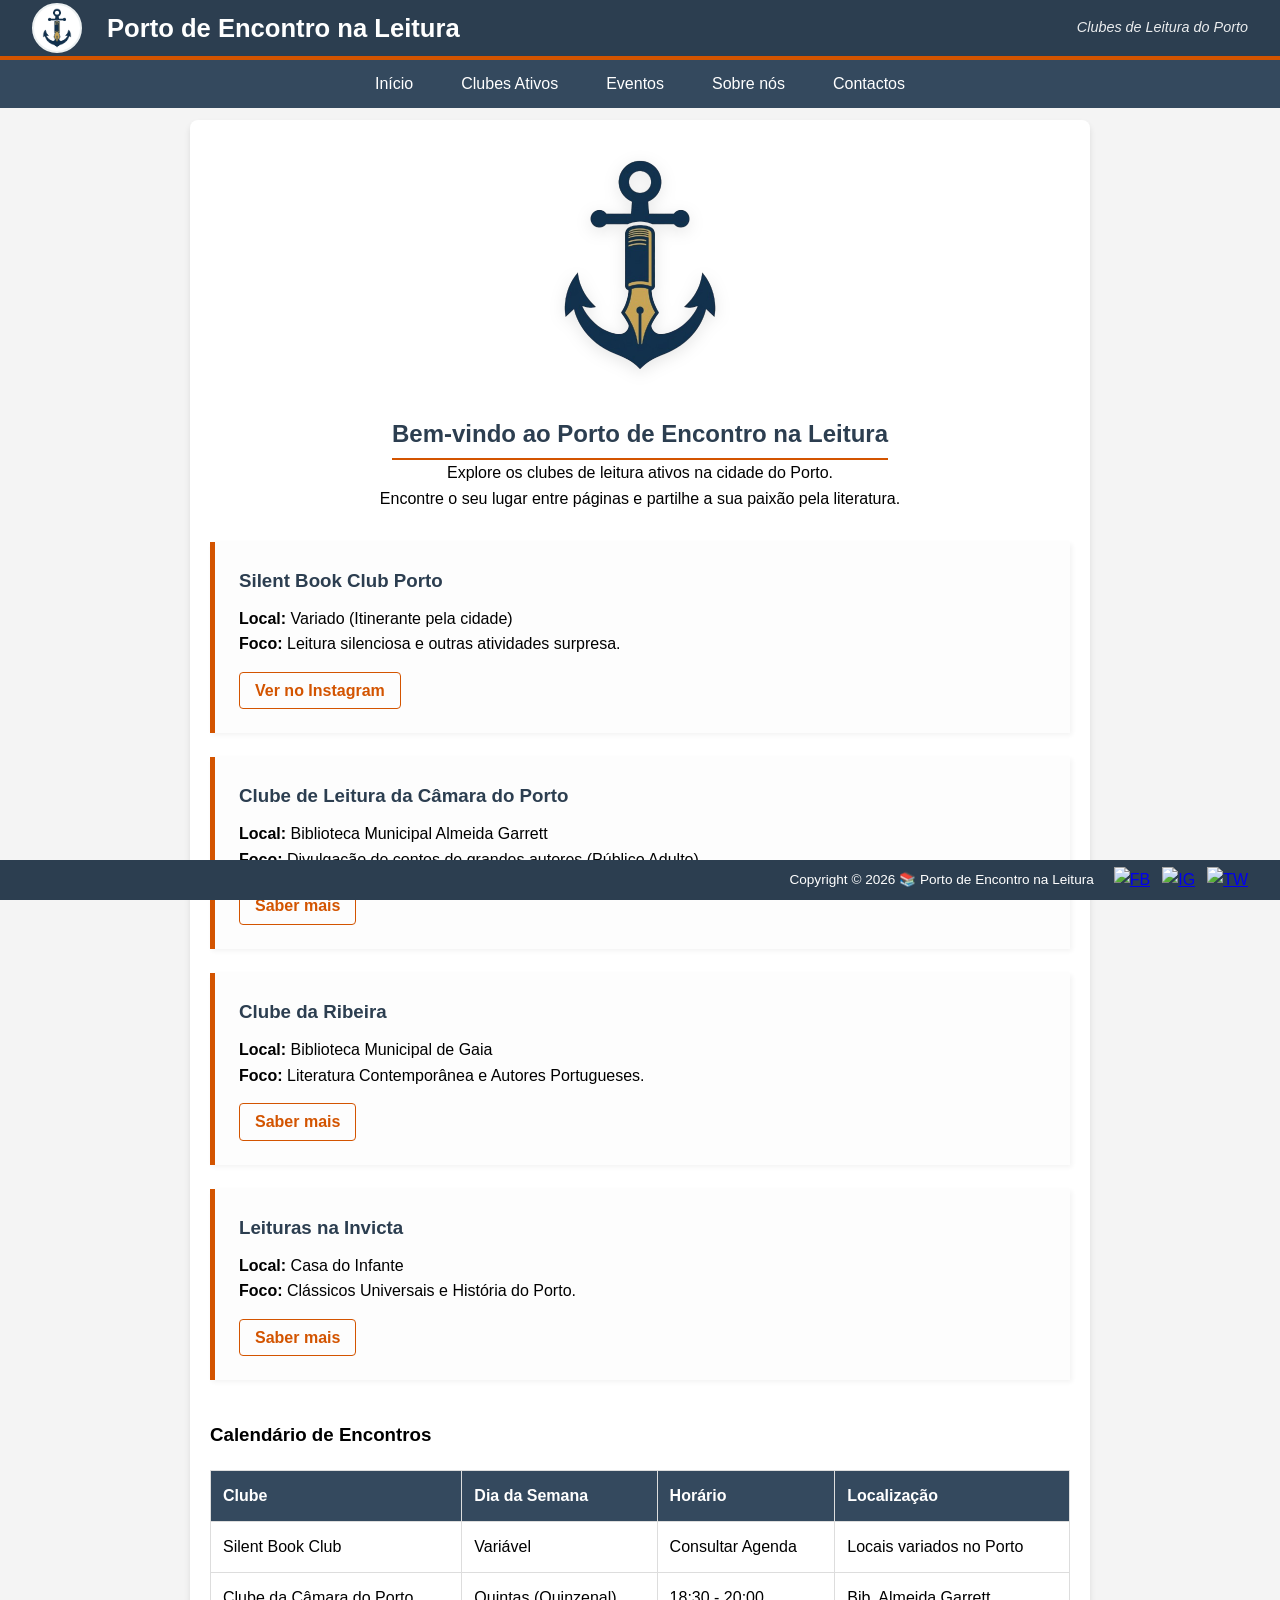
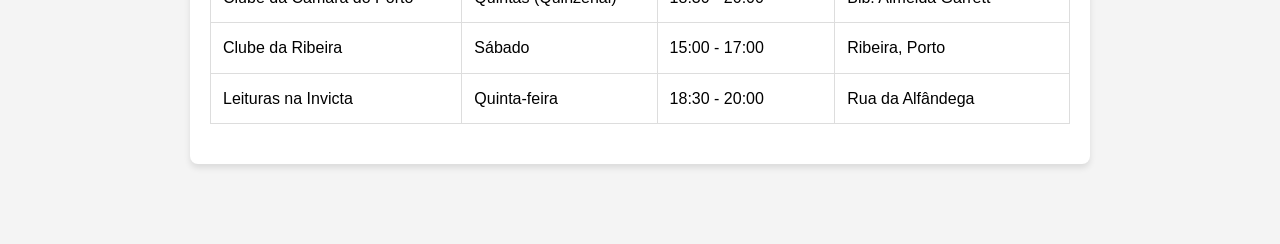
==== index.html @ e993e826 "first commit" ====
<!doctype html>
<html lang="pt">
    <head>
        <meta charset="UTF-8" />
        <meta name="viewport" content="width=device-width, initial-scale=1.0" />
        <title>Porto de Encontro na Leitura</title>
        
        <!-- Font Awasome CDN para ícones sociais -->        
        <link rel="stylesheet" href="https://cdnjs.cloudflare.com/ajax/libs/font-awesome/7.0.1/css/all.min.css"
        integrity="sha512-2SwdPD6INVrV/lHTZbO2nodKhrnDdJK9/kg2XD1r9uGqPo1cUbujc+IYdlYdEErWNu69gVcYgdxlmVmzTWnetw=="
        crossorigin="anonymous"
        referrerpolicy="no-referrer" />


        <link rel="stylesheet" href="styles.css" />
    </head>
    <body>
        <header>
            <div class="header-left">
                <div class="logo">
                    <img src="logotipoPLtranspM.png" alt="Logótipo Porto de Encontro na Leitura" class="logo-img">
                </div>
                <span class="logo-text">Porto de Encontro na Leitura</span>
            </div>
            <div class="header-right">
                <p class="sub-text">Clubes de Leitura do Porto</p>
            </div>
        </header>
 
        <nav>
            <ul>
                <li><a href="index.html">Início</a></li>
                <li><a href="clubes.html">Clubes Ativos</a></li>
                <li><a href="eventos.html">Eventos</a></li>
                <li><a href="sobre.html">Sobre nós</a></li>
                <li><a href="contactos.html">Contactos</a></li>
            </ul>
        </nav>
 

    <main>
    <section class="intro">
        
        <div class="main-logo-container">
            <img src="logotipoPLtranspM.png" alt="Porto de Encontro na Leitura" class="main-logo-img">
        </div>

        <h2>Bem-vindo ao Porto de Encontro na Leitura</h2>
        <p>Explore os clubes de leitura ativos na cidade do Porto.</p>
        <p>Encontre o seu lugar entre páginas e partilhe a sua paixão pela literatura.</p>
    </section>

    <section class="clubes-grid">

        <div class="clube-card">
            <h3>Silent Book Club Porto</h3>
            <p><strong>Local:</strong> Variado (Itinerante pela cidade)</p>
            <p><strong>Foco:</strong> Leitura silenciosa e outras atividades surpresa.</p>
            <a href="https://www.instagram.com/silentbookclubporto/" target="_blank" class="btn-link">Ver no Instagram</a>
        </div>

        <div class="clube-card">
            <h3>Clube de Leitura da Câmara do Porto</h3>
            <p><strong>Local:</strong> Biblioteca Municipal Almeida Garrett</p>
            <p><strong>Foco:</strong> Divulgação de contos de grandes autores (Público Adulto).</p>
            <a href="https://bmp.cm-porto.pt/pb_ClubeLeitura" target="_blank" class="btn-link">Saber mais</a>
        </div>        

        <div class="clube-card">
            <h3>Clube da Ribeira</h3>
            <p><strong>Local:</strong> Biblioteca Municipal de Gaia</p>
            <p><strong>Foco:</strong> Literatura Contemporânea e Autores Portugueses.</p>
            <a href="#" class="btn-link">Saber mais</a>
        </div>

        <div class="clube-card">
            <h3>Leituras na Invicta</h3>
            <p><strong>Local:</strong> Casa do Infante</p>
            <p><strong>Foco:</strong> Clássicos Universais e História do Porto.</p>
            <a href="#" class="btn-link">Saber mais</a>
        </div>
    </section>

    <section class="horarios">
        <h3>Calendário de Encontros</h3>
        <table>
            <thead>
                <tr>
                    <th>Clube</th>
                    <th>Dia da Semana</th>
                    <th>Horário</th>
                    <th>Localização</th>
                </tr>
            </thead>
            <tbody>
                <tr>
                    <td>Silent Book Club</td>
                    <td>Variável</td>
                    <td>Consultar Agenda</td>
                    <td>Locais variados no Porto</td>
                </tr>
                <tr>
                    <td>Clube da Câmara do Porto</td>
                    <td>Quintas (Quinzenal)</td>
                    <td>18:30 - 20:00</td>
                    <td>Bib. Almeida Garrett</td>
                </tr>
                <tr>
                    <td>Clube da Ribeira</td>
                    <td>Sábado</td>
                    <td>15:00 - 17:00</td>
                    <td>Ribeira, Porto</td>
                </tr>
                <tr>
                    <td>Leituras na Invicta</td>
                    <td>Quinta-feira</td>
                    <td>18:30 - 20:00</td>
                    <td>Rua da Alfândega</td>
                </tr>
            </tbody>
        </table>
    </section>
</main>


    <footer>
        <div class="footer-container">
            <span class="copyright">Copyright &copy; 2026 📚 Porto de Encontro na Leitura</span>
            <div class="social">
                <a href="#" target="_blank"><img src="https://cdn-icons-png.flaticon.com/512/733/733547.png" alt="FB" class="social-icon"></a>
                <a href="#" target="_blank"><img src="https://cdn-icons-png.flaticon.com/512/2111/2111463.png" alt="IG" class="social-icon"></a>
                <a href="#" target="_blank"><img src="https://cdn-icons-png.flaticon.com/512/3256/3256013.png" alt="TW" class="social-icon"></a>
            </div>
        </div>
    </footer>



    </body>
</html>
---- styles.css ----
* {
    margin: 0;
    padding: 0;
    box-sizing: border-box;
}

body {
    font-family: 'Segoe UI', Tahoma, Geneva, Verdana, sans-serif;
    line-height: 1.6;
    background-color: #f4f4f4;
}

header {
    background-color: #2c3e50;
    color: white;
    padding: 0 2rem;
    display: flex;
    justify-content: space-between; /* Empurra um grupo para a esquerda e outro para a direita */
    align-items: center;
    border-bottom: 4px solid #d35400;
    position: fixed;
    top: 0;
    width: 100%;
    z-index: 1000;
    height: 60px;
}

.header-left {
    display: flex;
    align-items: center;
    gap: 10px;
}

.logo {
    display: flex;
    align-items: center;
    justify-content: center; /* Centra a imagem dentro do círculo */
    
    /* Define o tamanho do círculo */
    width: 50px;  /* Ligeiramente menor que a altura do header (60px) */
    height: 50px;
    
    /* Cria a forma circular branca */
    background-color: white;
    border-radius: 50%; /* Torna o quadrado num círculo perfeito */
    
    /* Adiciona uma borda fina para destacar (Opcional) */
    border: 2px solid #ecf0f1; 
    
    /* Garante que o círculo não deforma */
    flex-shrink: 0; 
    
    /* Espaçamento em relação ao texto à direita */
    margin-right: 15px; 
}


.logo-img {
    /* A imagem deve ser menor que o círculo */
    height: 50px;
    width: auto;
    
    /* Garante que a imagem não sai fora do círculo */
    max-width: 99%; 
    max-height: 99%;
    
    display: block;
}

.logo-text {
    font-size: 1.6rem; /* Texto maior */
    font-weight: bold;
    white-space: nowrap;
}

.sub-text {
    font-size: 0.9rem; /* Texto mais pequeno */
    opacity: 0.9;
    margin: 0;
    font-style: italic;
}


nav {
    background-color: #34495e;
    position: fixed;
    top: 60px; /* Logo abaixo do header */
    width: 100%;
    z-index: 999;
}

nav ul {
    list-style: none;
    display: flex;
    justify-content: center;
}

nav a {
    color: white;
    text-decoration: none;
    padding: 0.7rem 1.5rem;
    display: block;
}

nav a:hover {
    background-color: #d35400;
}


.intro {
    text-align: center;
    margin-bottom: 30px;
}

.intro h2 {
    color: #2c3e50;
    border-bottom: 2px solid #d35400;
    display: inline-block;
    padding-bottom: 5px;
}



main {
    max-width: 900px;
    margin: 120px auto 80px auto; 
    padding: 20px;
    background: white;
    border-radius: 8px;
    box-shadow: 0 4px 6px rgba(0,0,0,0.1);
}

.clube-card {
    border-left: 5px solid #d35400;
    margin-bottom: 1.5rem;
    padding: 1.5rem;
    background: #fdfdfd;
    box-shadow: 2px 2px 5px rgba(0,0,0,0.05);
}

.clube-card h3 {
    margin-bottom: 10px;
    color: #2c3e50;
}


.btn-link {
    display: inline-block;
    margin-top: 15px;
    color: #d35400;
    text-decoration: none;
    font-weight: bold;
    border: 1px solid #d35400;
    padding: 5px 15px;
    border-radius: 4px;
    transition: 0.3s;
}

.btn-link:hover {
    background-color: #d35400;
    color: white;
}

.horarios {
    margin-top: 40px;
    overflow-x: auto;
}


table {
    width: 100%;
    border-collapse: collapse;
    margin: 20px 0;
}

table th, table td {
    padding: 12px;
    border: 1px solid #ddd;
    text-align: left;
}

table th {
    background-color: #34495e;
    color: white;
}

.registo {
    margin-top: 40px;
    padding: 20px;
    background: #ecf0f1;
    border-radius: 5px;
}

button {
    background: #2c3e50;
    color: white;
    border: none;
    padding: 0.5rem 1rem;
    cursor: pointer;
    margin-top: 10px;
    transition: 0.3s;
}

button:hover {
    background-color: #d35400;
}

footer {
    background: #2c3e50;
    color: white;
    position: fixed;
    bottom: 0;
    width: 100%;
    z-index: 1000;
    padding: 5px 2rem; /* Reduzido para ser muito mais fino */
    height: 40px; /* Altura fixa reduzida */
    display: flex;
    align-items: center;
    justify-content: flex-end; /* Alinha tudo à direita */
}

.footer-container {
    display: flex;
    align-items: center;
    gap: 20px; /* Espaço entre o texto e os ícones */
}

.copyright {
    font-size: 0.85rem; /* Texto ligeiramente menor para caber na linha fina */
}

.social {
    display: flex;
    align-items: center;
    gap: 12px;
    margin-top: 0; /* Remove a margem superior anterior */
}

.social-icon {
    width: 18px; /* Ícones menores para o rodapé fino */
    height: 18px;
    transition: transform 0.3s;
}

.social-icon:hover {
    transform: scale(1.2);
}




/* 6. Responsividade (Telemóveis) */
@media screen and (max-width: 600px) {
    header {
        padding: 0.5rem 1rem;
    }
    
    .logo { font-size: 1.2rem; }

    nav a { padding: 0.5rem 0.8rem; }

    main {
        margin-top: 140px; /* Mais espaço no topo se o menu quebrar linha */
        margin-left: 10px;
        margin-right: 10px;
    }

    .sub-text {
        display: none;
    }
    .logo-text {
        font-size: 1.1rem;
    }

    footer {
        justify-content: center;
        height: auto;
        padding: 10px;
    }
    .footer-container {
        flex-direction: column;
        gap: 5px;
    }
}

/* Ajuste para ecrãs médios (Tablets) */
@media screen and (max-width: 850px) {
    header {
        flex-direction: column;
        height: auto; /* Deixa o header crescer se o nome for muito grande */
        padding: 10px;
    }
    
    nav {
        top: auto; /* O menu ajusta-se à nova altura do header */
        position: relative; 
    }
    
    main {
        margin-top: 20px; /* Reset da margem quando não é fixo no mobile */
    }
}




/* Estilos para o Formulário de Contacto */
.registo form {
    display: flex;
    flex-direction: column;
    gap: 15px;
}

.campo {
    display: flex;
    flex-direction: column;
}

.campo label {
    font-weight: bold;
    margin-bottom: 5px;
    color: #2c3e50;
}

.campo input, .campo select, .campo textarea {
    padding: 10px;
    border: 1px solid #ccc;
    border-radius: 4px;
    font-family: inherit;
    font-size: 1rem;
}

.campo textarea {
    resize: vertical;
}

/* Ajuste no botão para ocupar apenas o espaço necessário */
.registo button {
    align-self: flex-start;
    padding: 10px 25px;
    font-weight: bold;
}



.whatsapp-contact {
    margin-top: 30px;
    padding: 20px;
    background-color: #e8f5e9;
    border-radius: 8px;
    text-align: center;
}

.btn-whatsapp {
    display: inline-flex;
    align-items: center;
    gap: 10px;
    background-color: #25D366;
    color: white;
    text-decoration: none;
    padding: 12px 20px;
    border-radius: 50px;
    font-weight: bold;
    font-size: 1.1rem;
    transition: 0.3s;
    margin-top: 15px;
    box-shadow: 0 4px 6px rgba(0,0,0,0.1);
}

.btn-whatsapp:hover {
    background-color: #128C7E;
    transform: translateY(-2px);
}

.wa-icon {
    width: 25px;
    height: 25px;
    filter: brightness(0) invert(1); /* Torna o ícone branco */
}

/* Estilos para o logótipo de destaque na Home */
.main-logo-container {
    display: flex;
    justify-content: center;
    margin-bottom: 25px; /* Espaço entre a imagem e o título H2 */
}

.main-logo-img {
    max-width: 250px; /* Tamanho de destaque */
    height: auto;
    filter: drop-shadow(0px 4px 8px rgba(0, 0, 0, 0.1)); /* Sombra suave para profundidade */
    transition: transform 0.5s ease;
}

.main-logo-img:hover {
    transform: scale(1.05); /* Efeito subtil de zoom ao passar o rato */
}

/* Ajuste para telemóveis */
@media screen and (max-width: 600px) {
    .main-logo-img {
        max-width: 180px; /* Um pouco menor em ecrãs pequenos */
    }
}
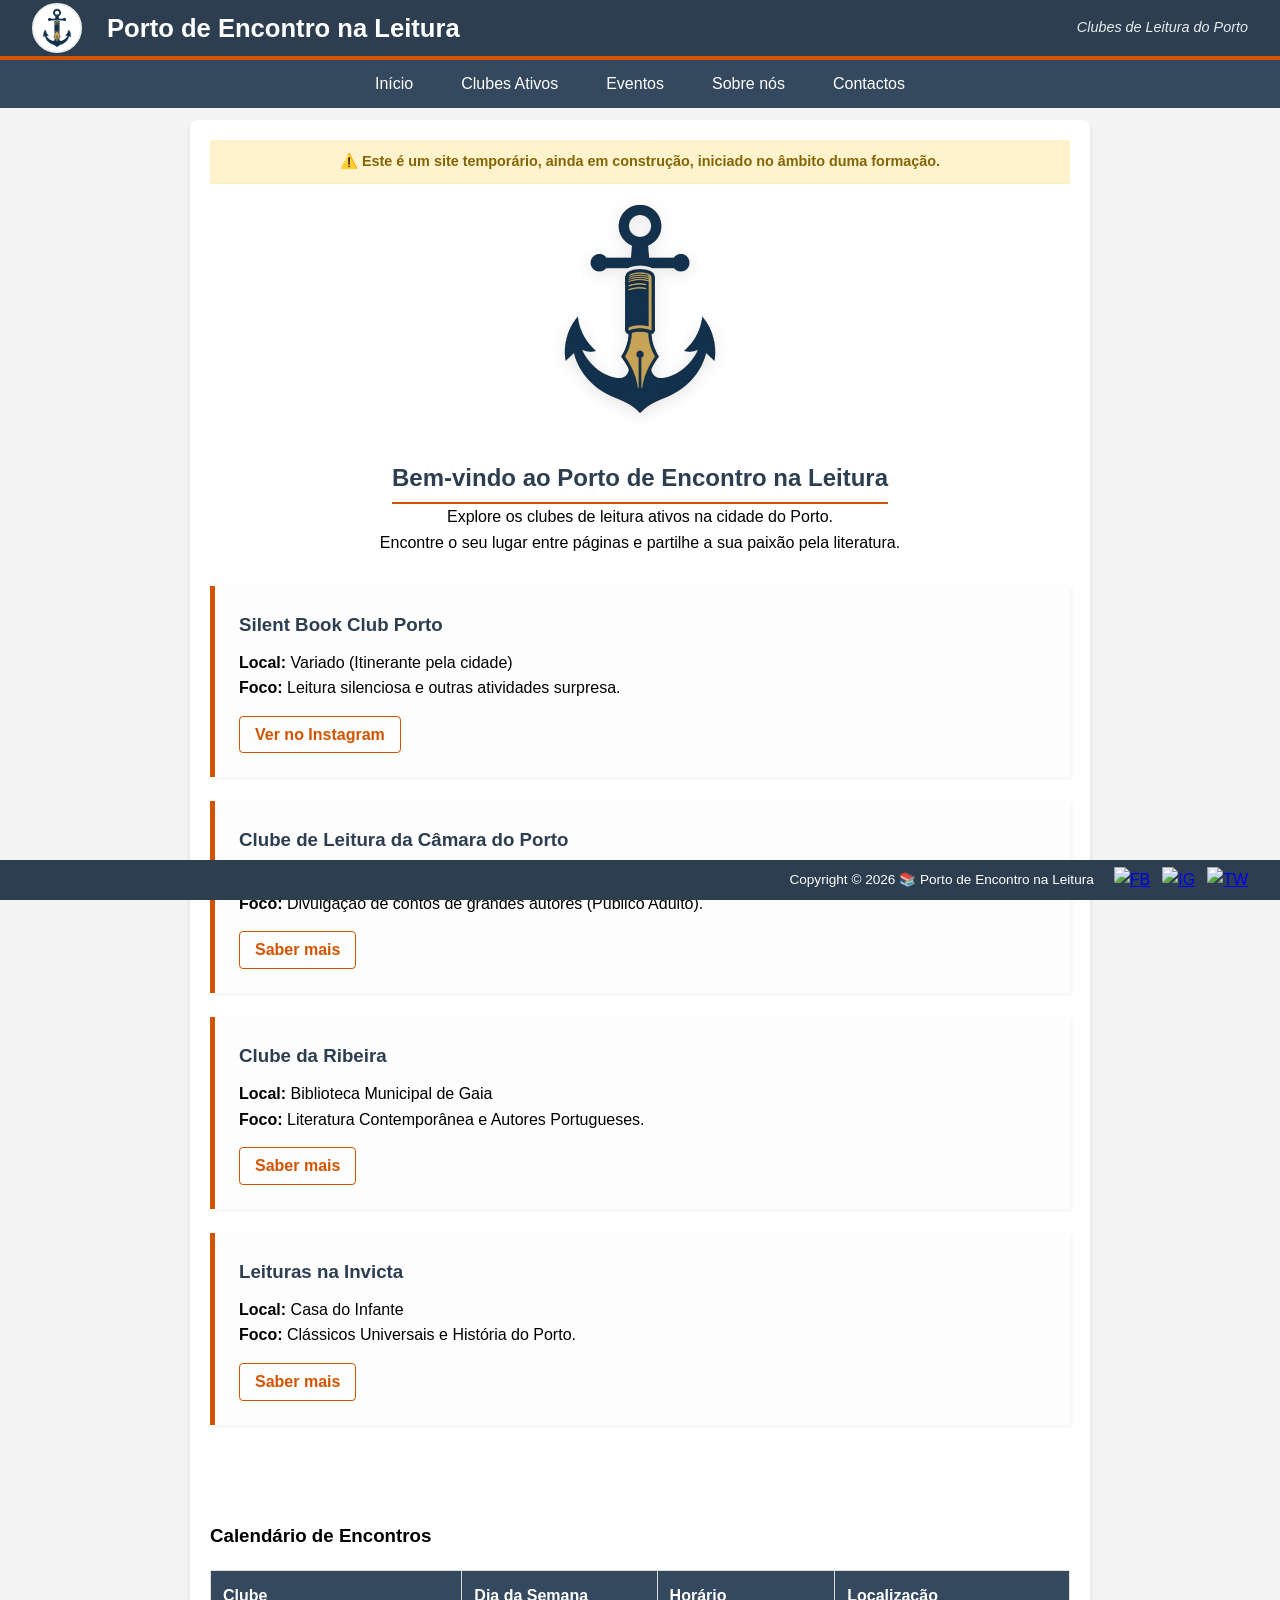
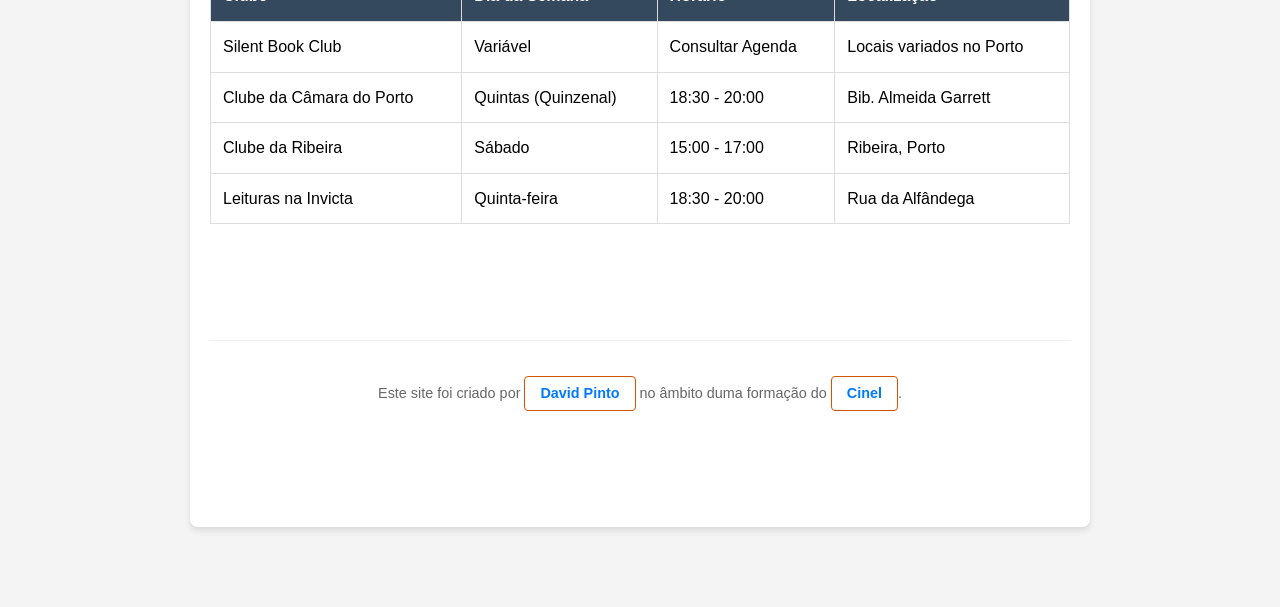
==== commit 42ae03fe: "temp" ====
--- a/index.html
+++ b/index.html
@@ -1,140 +1,160 @@
 <!doctype html>
 <html lang="pt">
-    <head>
-        <meta charset="UTF-8" />
-        <meta name="viewport" content="width=device-width, initial-scale=1.0" />
-        <title>Porto de Encontro na Leitura</title>
-        
-        <!-- Font Awasome CDN para ícones sociais -->        
-        <link rel="stylesheet" href="https://cdnjs.cloudflare.com/ajax/libs/font-awesome/7.0.1/css/all.min.css"
+
+<head>
+    <meta charset="UTF-8" />
+    <meta name="viewport" content="width=device-width, initial-scale=1.0" />
+    <title>Porto de Encontro na Leitura</title>
+
+    <!-- Font Awasome CDN para ícones sociais -->
+    <link rel="stylesheet" href="https://cdnjs.cloudflare.com/ajax/libs/font-awesome/7.0.1/css/all.min.css"
         integrity="sha512-2SwdPD6INVrV/lHTZbO2nodKhrnDdJK9/kg2XD1r9uGqPo1cUbujc+IYdlYdEErWNu69gVcYgdxlmVmzTWnetw=="
-        crossorigin="anonymous"
-        referrerpolicy="no-referrer" />
+        crossorigin="anonymous" referrerpolicy="no-referrer" />
 
 
-        <link rel="stylesheet" href="styles.css" />
-    </head>
-    <body>
-        <header>
-            <div class="header-left">
-                <div class="logo">
-                    <img src="logotipoPLtranspM.png" alt="Logótipo Porto de Encontro na Leitura" class="logo-img">
-                </div>
-                <span class="logo-text">Porto de Encontro na Leitura</span>
+    <link rel="stylesheet" href="styles.css" />
+</head>
+
+<body>
+    <header>
+        <div class="header-left">
+            <div class="logo">
+                <img src="logotipoPLtranspM.png" alt="Logótipo Porto de Encontro na Leitura" class="logo-img">
             </div>
-            <div class="header-right">
-                <p class="sub-text">Clubes de Leitura do Porto</p>
-            </div>
-        </header>
- 
-        <nav>
-            <ul>
-                <li><a href="index.html">Início</a></li>
-                <li><a href="clubes.html">Clubes Ativos</a></li>
-                <li><a href="eventos.html">Eventos</a></li>
-                <li><a href="sobre.html">Sobre nós</a></li>
-                <li><a href="contactos.html">Contactos</a></li>
-            </ul>
-        </nav>
- 
+            <span class="logo-text">Porto de Encontro na Leitura</span>
+        </div>
+        <div class="header-right">
+            <p class="sub-text">Clubes de Leitura do Porto</p>
+        </div>
+    </header>
+
+    <nav>
+        <ul>
+            <li><a href="index.html">Início</a></li>
+            <li><a href="clubes.html">Clubes Ativos</a></li>
+            <li><a href="eventos.html">Eventos</a></li>
+            <li><a href="sobre.html">Sobre nós</a></li>
+            <li><a href="contactos.html">Contactos</a></li>
+        </ul>
+    </nav>
+
 
     <main>
-    <section class="intro">
-        
-        <div class="main-logo-container">
-            <img src="logotipoPLtranspM.png" alt="Porto de Encontro na Leitura" class="main-logo-img">
+
+        <div class="aviso-temporario">
+            <p>⚠️ Este é um site temporário, ainda em construção, iniciado no âmbito duma formação.</p>
         </div>
 
-        <h2>Bem-vindo ao Porto de Encontro na Leitura</h2>
-        <p>Explore os clubes de leitura ativos na cidade do Porto.</p>
-        <p>Encontre o seu lugar entre páginas e partilhe a sua paixão pela literatura.</p>
-    </section>
+        <section class="intro">
 
-    <section class="clubes-grid">
+            <div class="main-logo-container">
+                <img src="logotipoPLtranspM.png" alt="Porto de Encontro na Leitura" class="main-logo-img">
+            </div>
 
-        <div class="clube-card">
-            <h3>Silent Book Club Porto</h3>
-            <p><strong>Local:</strong> Variado (Itinerante pela cidade)</p>
-            <p><strong>Foco:</strong> Leitura silenciosa e outras atividades surpresa.</p>
-            <a href="https://www.instagram.com/silentbookclubporto/" target="_blank" class="btn-link">Ver no Instagram</a>
-        </div>
+            <h2>Bem-vindo ao Porto de Encontro na Leitura</h2>
+            <p>Explore os clubes de leitura ativos na cidade do Porto.</p>
+            <p>Encontre o seu lugar entre páginas e partilhe a sua paixão pela literatura.</p>
+        </section>
 
-        <div class="clube-card">
-            <h3>Clube de Leitura da Câmara do Porto</h3>
-            <p><strong>Local:</strong> Biblioteca Municipal Almeida Garrett</p>
-            <p><strong>Foco:</strong> Divulgação de contos de grandes autores (Público Adulto).</p>
-            <a href="https://bmp.cm-porto.pt/pb_ClubeLeitura" target="_blank" class="btn-link">Saber mais</a>
-        </div>        
+        <section class="clubes-grid">
 
-        <div class="clube-card">
-            <h3>Clube da Ribeira</h3>
-            <p><strong>Local:</strong> Biblioteca Municipal de Gaia</p>
-            <p><strong>Foco:</strong> Literatura Contemporânea e Autores Portugueses.</p>
-            <a href="#" class="btn-link">Saber mais</a>
-        </div>
+            <div class="clube-card">
+                <h3>Silent Book Club Porto</h3>
+                <p><strong>Local:</strong> Variado (Itinerante pela cidade)</p>
+                <p><strong>Foco:</strong> Leitura silenciosa e outras atividades surpresa.</p>
+                <a href="https://www.instagram.com/silentbookclubporto/" target="_blank" class="btn-link">Ver no
+                    Instagram</a>
+            </div>
 
-        <div class="clube-card">
-            <h3>Leituras na Invicta</h3>
-            <p><strong>Local:</strong> Casa do Infante</p>
-            <p><strong>Foco:</strong> Clássicos Universais e História do Porto.</p>
-            <a href="#" class="btn-link">Saber mais</a>
-        </div>
-    </section>
+            <div class="clube-card">
+                <h3>Clube de Leitura da Câmara do Porto</h3>
+                <p><strong>Local:</strong> Biblioteca Municipal Almeida Garrett</p>
+                <p><strong>Foco:</strong> Divulgação de contos de grandes autores (Público Adulto).</p>
+                <a href="https://bmp.cm-porto.pt/pb_ClubeLeitura" target="_blank" class="btn-link">Saber mais</a>
+            </div>
 
-    <section class="horarios">
-        <h3>Calendário de Encontros</h3>
-        <table>
-            <thead>
-                <tr>
-                    <th>Clube</th>
-                    <th>Dia da Semana</th>
-                    <th>Horário</th>
-                    <th>Localização</th>
-                </tr>
-            </thead>
-            <tbody>
-                <tr>
-                    <td>Silent Book Club</td>
-                    <td>Variável</td>
-                    <td>Consultar Agenda</td>
-                    <td>Locais variados no Porto</td>
-                </tr>
-                <tr>
-                    <td>Clube da Câmara do Porto</td>
-                    <td>Quintas (Quinzenal)</td>
-                    <td>18:30 - 20:00</td>
-                    <td>Bib. Almeida Garrett</td>
-                </tr>
-                <tr>
-                    <td>Clube da Ribeira</td>
-                    <td>Sábado</td>
-                    <td>15:00 - 17:00</td>
-                    <td>Ribeira, Porto</td>
-                </tr>
-                <tr>
-                    <td>Leituras na Invicta</td>
-                    <td>Quinta-feira</td>
-                    <td>18:30 - 20:00</td>
-                    <td>Rua da Alfândega</td>
-                </tr>
-            </tbody>
-        </table>
-    </section>
-</main>
+            <div class="clube-card">
+                <h3>Clube da Ribeira</h3>
+                <p><strong>Local:</strong> Biblioteca Municipal de Gaia</p>
+                <p><strong>Foco:</strong> Literatura Contemporânea e Autores Portugueses.</p>
+                <a href="#" class="btn-link">Saber mais</a>
+            </div>
+
+            <div class="clube-card">
+                <h3>Leituras na Invicta</h3>
+                <p><strong>Local:</strong> Casa do Infante</p>
+                <p><strong>Foco:</strong> Clássicos Universais e História do Porto.</p>
+                <a href="#" class="btn-link">Saber mais</a>
+            </div>
+        </section>
+
+        <section class="horarios">
+            <h3>Calendário de Encontros</h3>
+            <table>
+                <thead>
+                    <tr>
+                        <th>Clube</th>
+                        <th>Dia da Semana</th>
+                        <th>Horário</th>
+                        <th>Localização</th>
+                    </tr>
+                </thead>
+                <tbody>
+                    <tr>
+                        <td>Silent Book Club</td>
+                        <td>Variável</td>
+                        <td>Consultar Agenda</td>
+                        <td>Locais variados no Porto</td>
+                    </tr>
+                    <tr>
+                        <td>Clube da Câmara do Porto</td>
+                        <td>Quintas (Quinzenal)</td>
+                        <td>18:30 - 20:00</td>
+                        <td>Bib. Almeida Garrett</td>
+                    </tr>
+                    <tr>
+                        <td>Clube da Ribeira</td>
+                        <td>Sábado</td>
+                        <td>15:00 - 17:00</td>
+                        <td>Ribeira, Porto</td>
+                    </tr>
+                    <tr>
+                        <td>Leituras na Invicta</td>
+                        <td>Quinta-feira</td>
+                        <td>18:30 - 20:00</td>
+                        <td>Rua da Alfândega</td>
+                    </tr>
+                </tbody>
+            </table>
+        </section>
+
+        <section id="contactos">
+            <div class="creditos-formacao">
+                <p>Este site foi criado por <a href="https://beacons.ai/davidpinto" target="_blank"
+                        class="btn-link">David Pinto</a> no âmbito duma formação do <a href="https://w3.cinel.pt/"
+                        target="_blank" class="btn-link">Cinel</a>.</p>
+            </div>
+        </section>
+
+    </main>
 
 
     <footer>
         <div class="footer-container">
             <span class="copyright">Copyright &copy; 2026 📚 Porto de Encontro na Leitura</span>
             <div class="social">
-                <a href="#" target="_blank"><img src="https://cdn-icons-png.flaticon.com/512/733/733547.png" alt="FB" class="social-icon"></a>
-                <a href="#" target="_blank"><img src="https://cdn-icons-png.flaticon.com/512/2111/2111463.png" alt="IG" class="social-icon"></a>
-                <a href="#" target="_blank"><img src="https://cdn-icons-png.flaticon.com/512/3256/3256013.png" alt="TW" class="social-icon"></a>
+                <a href="https://facebook.com/davidpinto1979" target="_blank"><img
+                        src="https://cdn-icons-png.flaticon.com/512/733/733547.png" alt="FB" class="social-icon"></a>
+                <a href="https://instagram.com/davidpinto1979" target="_blank"><img
+                        src="https://cdn-icons-png.flaticon.com/512/2111/2111463.png" alt="IG" class="social-icon"></a>
+                <a href="https://twitter.com/davidpinto1979" target="_blank"><img
+                        src="https://cdn-icons-png.flaticon.com/512/3256/3256013.png" alt="TW" class="social-icon"></a>
             </div>
         </div>
     </footer>
 
 
 
-    </body>
+</body>
+
 </html>
--- a/styles.css
+++ b/styles.css
@@ -15,7 +15,8 @@
     color: white;
     padding: 0 2rem;
     display: flex;
-    justify-content: space-between; /* Empurra um grupo para a esquerda e outro para a direita */
+    justify-content: space-between;
+    /* Empurra um grupo para a esquerda e outro para a direita */
     align-items: center;
     border-bottom: 4px solid #d35400;
     position: fixed;
@@ -34,24 +35,27 @@
 .logo {
     display: flex;
     align-items: center;
-    justify-content: center; /* Centra a imagem dentro do círculo */
-    
+    justify-content: center;
+    /* Centra a imagem dentro do círculo */
+
     /* Define o tamanho do círculo */
-    width: 50px;  /* Ligeiramente menor que a altura do header (60px) */
+    width: 50px;
+    /* Ligeiramente menor que a altura do header (60px) */
     height: 50px;
-    
+
     /* Cria a forma circular branca */
     background-color: white;
-    border-radius: 50%; /* Torna o quadrado num círculo perfeito */
-    
+    border-radius: 50%;
+    /* Torna o quadrado num círculo perfeito */
+
     /* Adiciona uma borda fina para destacar (Opcional) */
-    border: 2px solid #ecf0f1; 
-    
+    border: 2px solid #ecf0f1;
+
     /* Garante que o círculo não deforma */
-    flex-shrink: 0; 
-    
+    flex-shrink: 0;
+
     /* Espaçamento em relação ao texto à direita */
-    margin-right: 15px; 
+    margin-right: 15px;
 }
 
 
@@ -59,22 +63,24 @@
     /* A imagem deve ser menor que o círculo */
     height: 50px;
     width: auto;
-    
+
     /* Garante que a imagem não sai fora do círculo */
-    max-width: 99%; 
+    max-width: 99%;
     max-height: 99%;
-    
+
     display: block;
 }
 
 .logo-text {
-    font-size: 1.6rem; /* Texto maior */
+    font-size: 1.6rem;
+    /* Texto maior */
     font-weight: bold;
     white-space: nowrap;
 }
 
 .sub-text {
-    font-size: 0.9rem; /* Texto mais pequeno */
+    font-size: 0.9rem;
+    /* Texto mais pequeno */
     opacity: 0.9;
     margin: 0;
     font-style: italic;
@@ -84,7 +90,8 @@
 nav {
     background-color: #34495e;
     position: fixed;
-    top: 60px; /* Logo abaixo do header */
+    top: 60px;
+    /* Logo abaixo do header */
     width: 100%;
     z-index: 999;
 }
@@ -120,22 +127,33 @@
 }
 
 
-
 main {
     max-width: 900px;
-    margin: 120px auto 80px auto; 
+    margin: 120px auto 80px auto;
     padding: 20px;
     background: white;
     border-radius: 8px;
-    box-shadow: 0 4px 6px rgba(0,0,0,0.1);
-}
+    box-shadow: 0 4px 6px rgba(0, 0, 0, 0.1);
+}
+
+
+.aviso-temporario {
+    background-color: #fff3cd;
+    color: #856404;
+    padding: 10px;
+    text-align: center;
+    border-bottom: 1px solid #ffeeba;
+    font-size: 0.9rem;
+    font-weight: bold;
+}
+
 
 .clube-card {
     border-left: 5px solid #d35400;
     margin-bottom: 1.5rem;
     padding: 1.5rem;
     background: #fdfdfd;
-    box-shadow: 2px 2px 5px rgba(0,0,0,0.05);
+    box-shadow: 2px 2px 5px rgba(0, 0, 0, 0.05);
 }
 
 .clube-card h3 {
@@ -173,7 +191,8 @@
     margin: 20px 0;
 }
 
-table th, table td {
+table th,
+table td {
     padding: 12px;
     border: 1px solid #ddd;
     text-align: left;
@@ -212,38 +231,66 @@
     bottom: 0;
     width: 100%;
     z-index: 1000;
-    padding: 5px 2rem; /* Reduzido para ser muito mais fino */
-    height: 40px; /* Altura fixa reduzida */
-    display: flex;
-    align-items: center;
-    justify-content: flex-end; /* Alinha tudo à direita */
+    padding: 5px 2rem;
+    /* Reduzido para ser muito mais fino */
+    height: 40px;
+    /* Altura fixa reduzida */
+    display: flex;
+    align-items: center;
+    justify-content: flex-end;
+    /* Alinha tudo à direita */
 }
 
 .footer-container {
     display: flex;
     align-items: center;
-    gap: 20px; /* Espaço entre o texto e os ícones */
+    gap: 20px;
+    /* Espaço entre o texto e os ícones */
 }
 
 .copyright {
-    font-size: 0.85rem; /* Texto ligeiramente menor para caber na linha fina */
+    font-size: 0.85rem;
+    /* Texto ligeiramente menor para caber na linha fina */
 }
 
 .social {
     display: flex;
     align-items: center;
     gap: 12px;
-    margin-top: 0; /* Remove a margem superior anterior */
+    margin-top: 0;
+    /* Remove a margem superior anterior */
 }
 
 .social-icon {
-    width: 18px; /* Ícones menores para o rodapé fino */
+    width: 18px;
+    /* Ícones menores para o rodapé fino */
     height: 18px;
     transition: transform 0.3s;
 }
 
 .social-icon:hover {
     transform: scale(1.2);
+}
+
+.creditos-formacao {
+    margin-top: 30px;
+    padding-top: 20px;
+    border-top: 1px solid #eee;
+    /* Uma linha subtil para separar do formulário */
+    text-align: center;
+    font-size: 0.9rem;
+    color: #666;
+}
+
+.creditos-formacao a {
+    color: #007bff;
+    /* Cor azul padrão para links */
+    text-decoration: none;
+    font-weight: bold;
+}
+
+.creditos-formacao a:hover {
+    text-decoration: underline;
 }
 
 
@@ -254,13 +301,18 @@
     header {
         padding: 0.5rem 1rem;
     }
-    
-    .logo { font-size: 1.2rem; }
-
-    nav a { padding: 0.5rem 0.8rem; }
+
+    .logo {
+        font-size: 1.2rem;
+    }
+
+    nav a {
+        padding: 0.5rem 0.8rem;
+    }
 
     main {
-        margin-top: 140px; /* Mais espaço no topo se o menu quebrar linha */
+        margin-top: 140px;
+        /* Mais espaço no topo se o menu quebrar linha */
         margin-left: 10px;
         margin-right: 10px;
     }
@@ -268,6 +320,7 @@
     .sub-text {
         display: none;
     }
+
     .logo-text {
         font-size: 1.1rem;
     }
@@ -277,6 +330,7 @@
         height: auto;
         padding: 10px;
     }
+
     .footer-container {
         flex-direction: column;
         gap: 5px;
@@ -287,17 +341,20 @@
 @media screen and (max-width: 850px) {
     header {
         flex-direction: column;
-        height: auto; /* Deixa o header crescer se o nome for muito grande */
+        height: auto;
+        /* Deixa o header crescer se o nome for muito grande */
         padding: 10px;
     }
-    
+
     nav {
-        top: auto; /* O menu ajusta-se à nova altura do header */
-        position: relative; 
-    }
-    
+        top: auto;
+        /* O menu ajusta-se à nova altura do header */
+        position: relative;
+    }
+
     main {
-        margin-top: 20px; /* Reset da margem quando não é fixo no mobile */
+        margin-top: 20px;
+        /* Reset da margem quando não é fixo no mobile */
     }
 }
 
@@ -322,7 +379,9 @@
     color: #2c3e50;
 }
 
-.campo input, .campo select, .campo textarea {
+.campo input,
+.campo select,
+.campo textarea {
     padding: 10px;
     border: 1px solid #ccc;
     border-radius: 4px;
@@ -364,7 +423,7 @@
     font-size: 1.1rem;
     transition: 0.3s;
     margin-top: 15px;
-    box-shadow: 0 4px 6px rgba(0,0,0,0.1);
+    box-shadow: 0 4px 6px rgba(0, 0, 0, 0.1);
 }
 
 .btn-whatsapp:hover {
@@ -375,30 +434,153 @@
 .wa-icon {
     width: 25px;
     height: 25px;
-    filter: brightness(0) invert(1); /* Torna o ícone branco */
+    filter: brightness(0) invert(1);
+    /* Torna o ícone branco */
 }
 
 /* Estilos para o logótipo de destaque na Home */
 .main-logo-container {
     display: flex;
     justify-content: center;
-    margin-bottom: 25px; /* Espaço entre a imagem e o título H2 */
+    margin-bottom: 25px;
+    /* Espaço entre a imagem e o título H2 */
 }
 
 .main-logo-img {
-    max-width: 250px; /* Tamanho de destaque */
+    max-width: 250px;
+    /* Tamanho de destaque */
     height: auto;
-    filter: drop-shadow(0px 4px 8px rgba(0, 0, 0, 0.1)); /* Sombra suave para profundidade */
+    filter: drop-shadow(0px 4px 8px rgba(0, 0, 0, 0.1));
+    /* Sombra suave para profundidade */
     transition: transform 0.5s ease;
 }
 
 .main-logo-img:hover {
-    transform: scale(1.05); /* Efeito subtil de zoom ao passar o rato */
+    transform: scale(1.05);
+    /* Efeito subtil de zoom ao passar o rato */
 }
 
 /* Ajuste para telemóveis */
 @media screen and (max-width: 600px) {
     .main-logo-img {
-        max-width: 180px; /* Um pouco menor em ecrãs pequenos */
-    }
+        max-width: 180px;
+        /* Um pouco menor em ecrãs pequenos */
+    }
+}
+
+
+
+
+
+
+
+
+section {
+    margin-bottom: 6rem;
+}
+
+section img {
+    max-width: 100%;
+}
+
+section .titulo h2 {
+    color: #2c3e50;
+    border-bottom: 3px solid grey;
+    border-top: 3px solid grey;
+    text-align: center;
+    padding: 0.5rem;
+}
+
+section .conteudo {
+    display: flex;
+    flex-wrap: wrap;
+    /* Permite que as miniaturas passem para baixo */
+    gap: 15px;
+    justify-content: center;
+    align-items: flex-start;
+}
+
+section .conteudo p {
+    text-align: justify;
+    margin: 0;
+    line-height: 1.5rem;
+    color: #333;
+}
+
+
+
+
+
+/* Estilo para a imagem de destaque (a primeira) */
+.foto-principal {
+    flex: 1 1 100%;
+    /* OBRIGA a imagem principal a ocupar a linha toda */
+    display: flex;
+    flex-direction: column;
+    align-items: center;
+    /* Centra a imagem e o texto "Ver Galeria" */
+    margin-bottom: 20px;
+}
+
+.foto-principal img {
+    width: 100%;
+    max-width: 800px;
+    /* Pode ajustar o tamanho máximo da foto principal aqui */
+    height: auto;
+    /* Mantém a proporção original */
+    max-height: 500px;
+    /* Evita que fique gigante em ecrãs muito grandes */
+    object-fit: cover;
+    border-radius: 8px;
+    box-shadow: 0 4px 12px rgba(0, 0, 0, 0.15);
+}
+
+/* Estilo para as miniaturas */
+.miniatura {
+    width: 150px;
+    /* Tamanho fixo para as miniaturas */
+    height: 100px;
+}
+
+.miniatura img {
+    width: 100%;
+    height: 100%;
+    object-fit: cover;
+    border-radius: 6px;
+    opacity: 0.8;
+    transition: 0.3s;
+}
+
+.miniatura img:hover {
+    opacity: 1;
+    transform: scale(1.05);
+}
+
+
+
+/* Estilo para o texto da foto principal */
+.caption_top {
+    text-align: center;
+    font-weight: bold;
+    color: #d35400;
+    margin-top: 10px;
+}
+
+/* Estilo para o texto das miniaturas */
+.caption {
+    text-align: center;
+    font-size: 0.85rem;
+    color: #2c3e50;
+    margin-top: 5px;
+    white-space: nowrap;
+    overflow: hidden;
+    text-overflow: ellipsis;
+    /* Corta o texto se for muito longo */
+}
+
+/* Garante que o link não tenha sublinhado por defeito */
+.miniatura a,
+.foto-principal a {
+    text-decoration: none;
+    display: block;
 }
